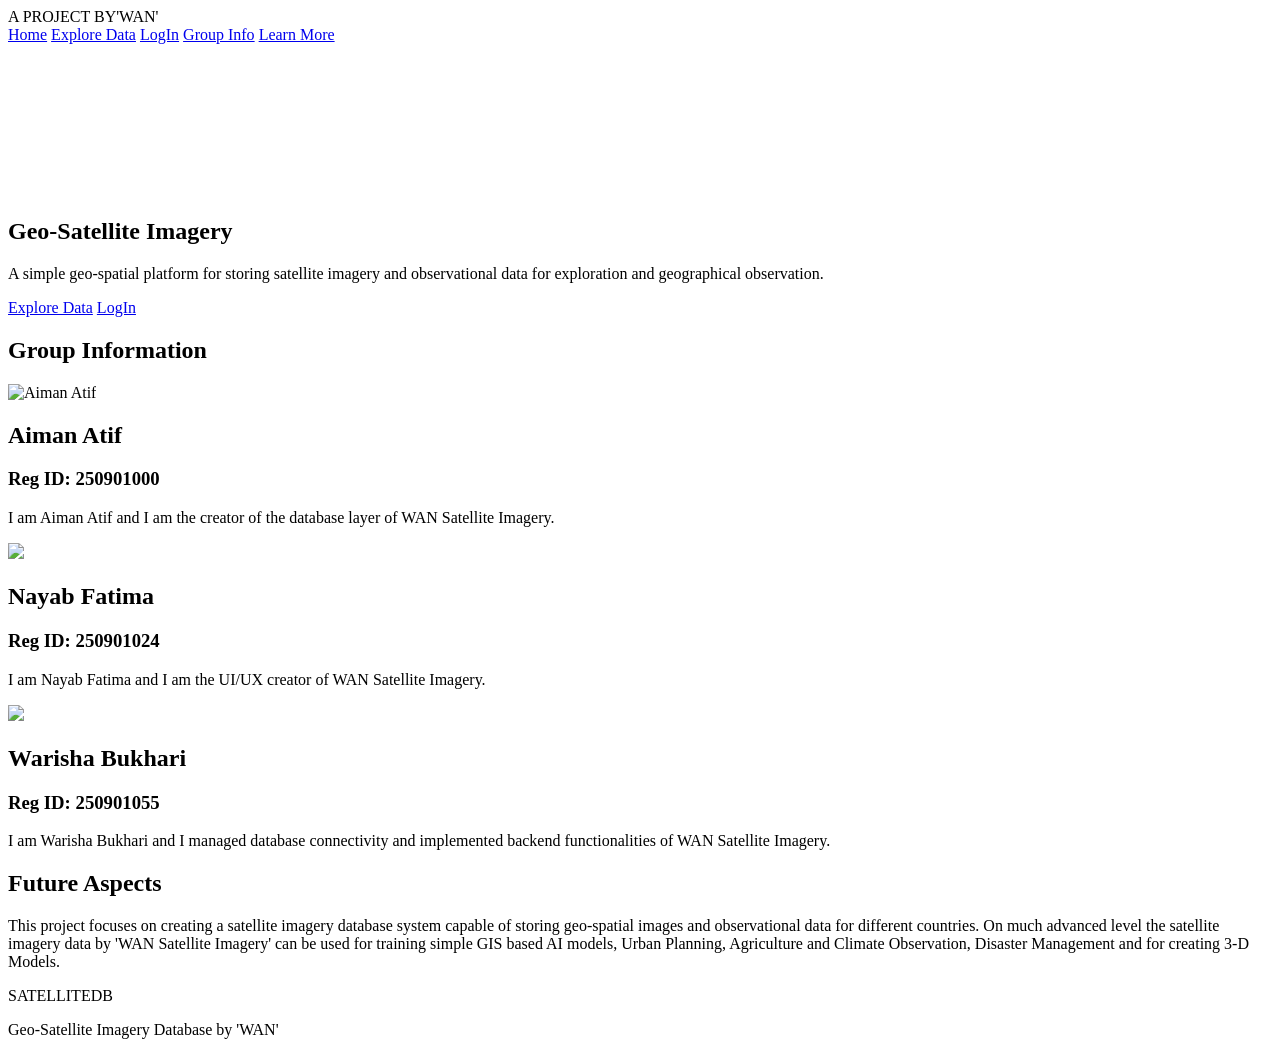
==== index.html @ bda1fd59 "change to index.html" ====
<!DOCTYPE html>
<html lang="en">
<head>
  <meta charset="UTF-8" />
  <meta name="viewport" content="width=device-width, initial-scale=1.0" />
  <title>Satellite Database System</title>
  <link rel="stylesheet" href="home.css">
   <!-- Fonts -->
  <link rel="preconnect" href="https://fonts.googleapis.com">
  <link rel="preconnect" href="https://fonts.gstatic.com" crossorigin>

  <link href="https://fonts.googleapis.com/css2?family=Orbitron:wght@400;600;700&family=Poppins:wght@300;400;500;600&display=swap" rel="stylesheet">
</head>
<body>
  <!-- Navbar -->
  <nav>
    <div class="nav-container">
      <div class="logo">A PROJECT BY<span>'WAN'</span></div>

      <div class="nav-links">
        <a href="#home">Home</a>
       <!--connecting with the explore page--> <a href="search-country.html">Explore Data</a>
       <!--connecting with the form page--> <a href="form.html">LogIn</a>
        <a href="#group">Group Info</a>
        <a href="#future-aspects">Learn More</a>
      </div>
    </div>
  </nav>

  <!-- Hero Section -->
  <section class="hero" id="home">

    <video autoplay muted loop playsinline>
      <source src="satellite-view.mp4">
    </video>

    <div class="overlay"></div>

    <div class="hero-content">

      <div class="hero-text">
        <h1>
          <span>Geo-Satellite Imagery</span>
        </h1>

        <p>
          A simple geo-spatial platform for storing satellite imagery and observational data for exploration and geographical observation.
        </p>

        <div class="buttons">
          <a href="search-country.html" class="btn primary-btn">Explore Data</a>
          <a href="form.html" class="btn secondary-btn">LogIn</a>
        </div>
      </div>
  </section>

<!-- Group Info -->
 <section id="group" class="team-section">
    <h1 class="team-heading">
        Group <span>Information</span>
    </h1>
    <!-- MEMBER 1:aiman-->
    <div class="member-card">
        <div class="member-image">
            <img src="aiman.jpeg" alt="Aiman Atif">
        </div>
        <div class="member-info">
            <h2>Aiman Atif</h2>
            <h3>Reg ID: 250901000</h3>
            <p>
                I am Aiman Atif and I am the creator of the
                database layer of WAN Satellite Imagery.
            </p>
        </div>
    </div>
    <!-- MEMBER 2:nayab -->
    <div class="member-card">
        <div class="member-image">
            <img src="nayab.jpeg">
        </div>
        <div class="member-info">
            <h2>Nayab Fatima</h2>
            <h3>Reg ID: 250901024</h3>
            <p>
               I am Nayab Fatima and I am the UI/UX creator of WAN Satellite Imagery.
            </p>
        </div>

    </div>
    <!-- MEMBER 3:warisha great ;) -->
    <div class="member-card">
        <div class="member-image">
            <img src="warisha.jpeg">
        </div>
        <div class="member-info">
            <h2>Warisha Bukhari</h2>
            <h3>Reg ID: 250901055</h3>
            <p>
                I am Warisha Bukhari and I  managed database connectivity and implemented backend functionalities of WAN Satellite Imagery.
            </p>
        </div>
    </div>
</section>

  <!-- future aspects -->
  <section id="future-aspects" class="parallax">

    <div class="parallax-content">
      <h2>Future Aspects</h2>

      <p>
           This project focuses on creating a satellite imagery database system capable of storing geo-spatial images and observational data for different countries. On much advanced level the satellite imagery data by 'WAN Satellite Imagery' can be used for training simple GIS based AI models, Urban Planning, Agriculture and Climate Observation, Disaster Management and for creating 3-D Models.  
      </p>
    </div>

  </section>

  <!-- Footer -->
  <footer id="contact">
    <div class="logo">
      SATELLITE<span>DB</span>
    </div>
    <p>
      Geo-Satellite Imagery Database by 'WAN'
    </p>
  </footer>
</body>
</html>
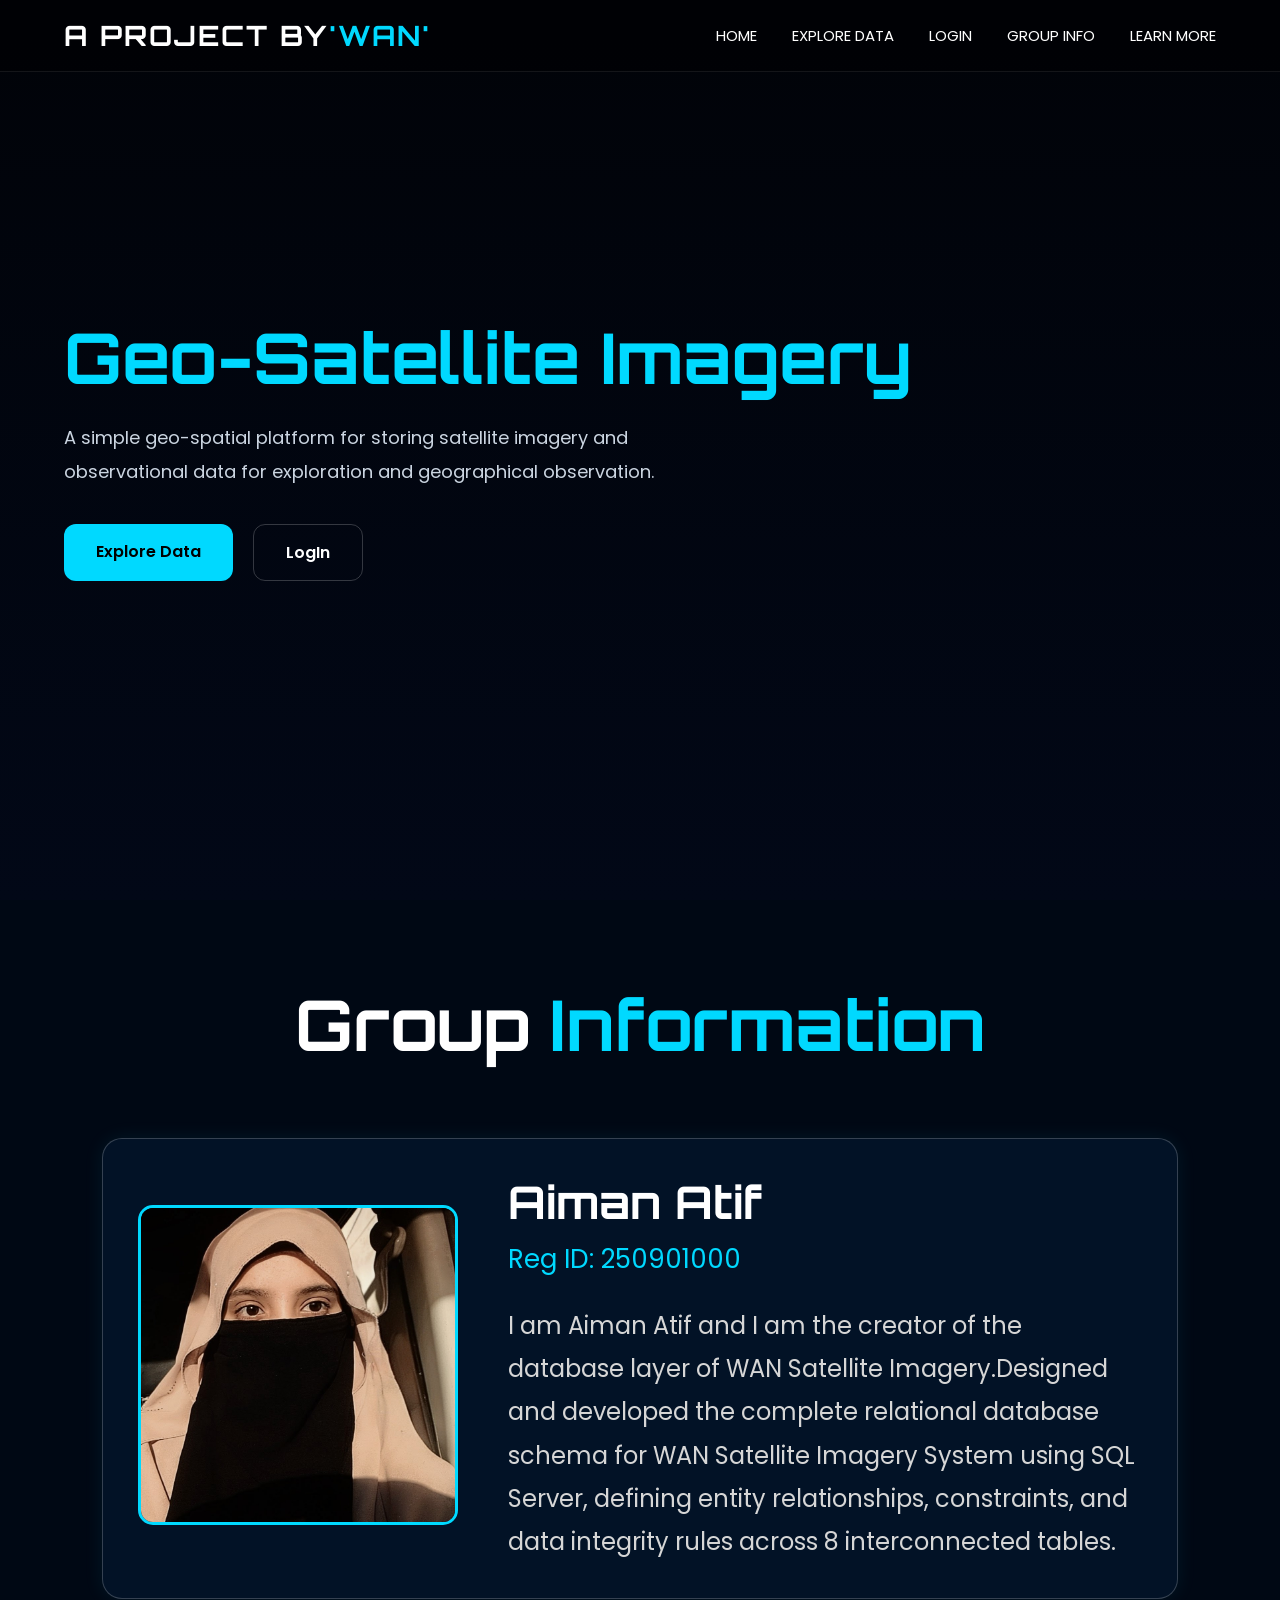
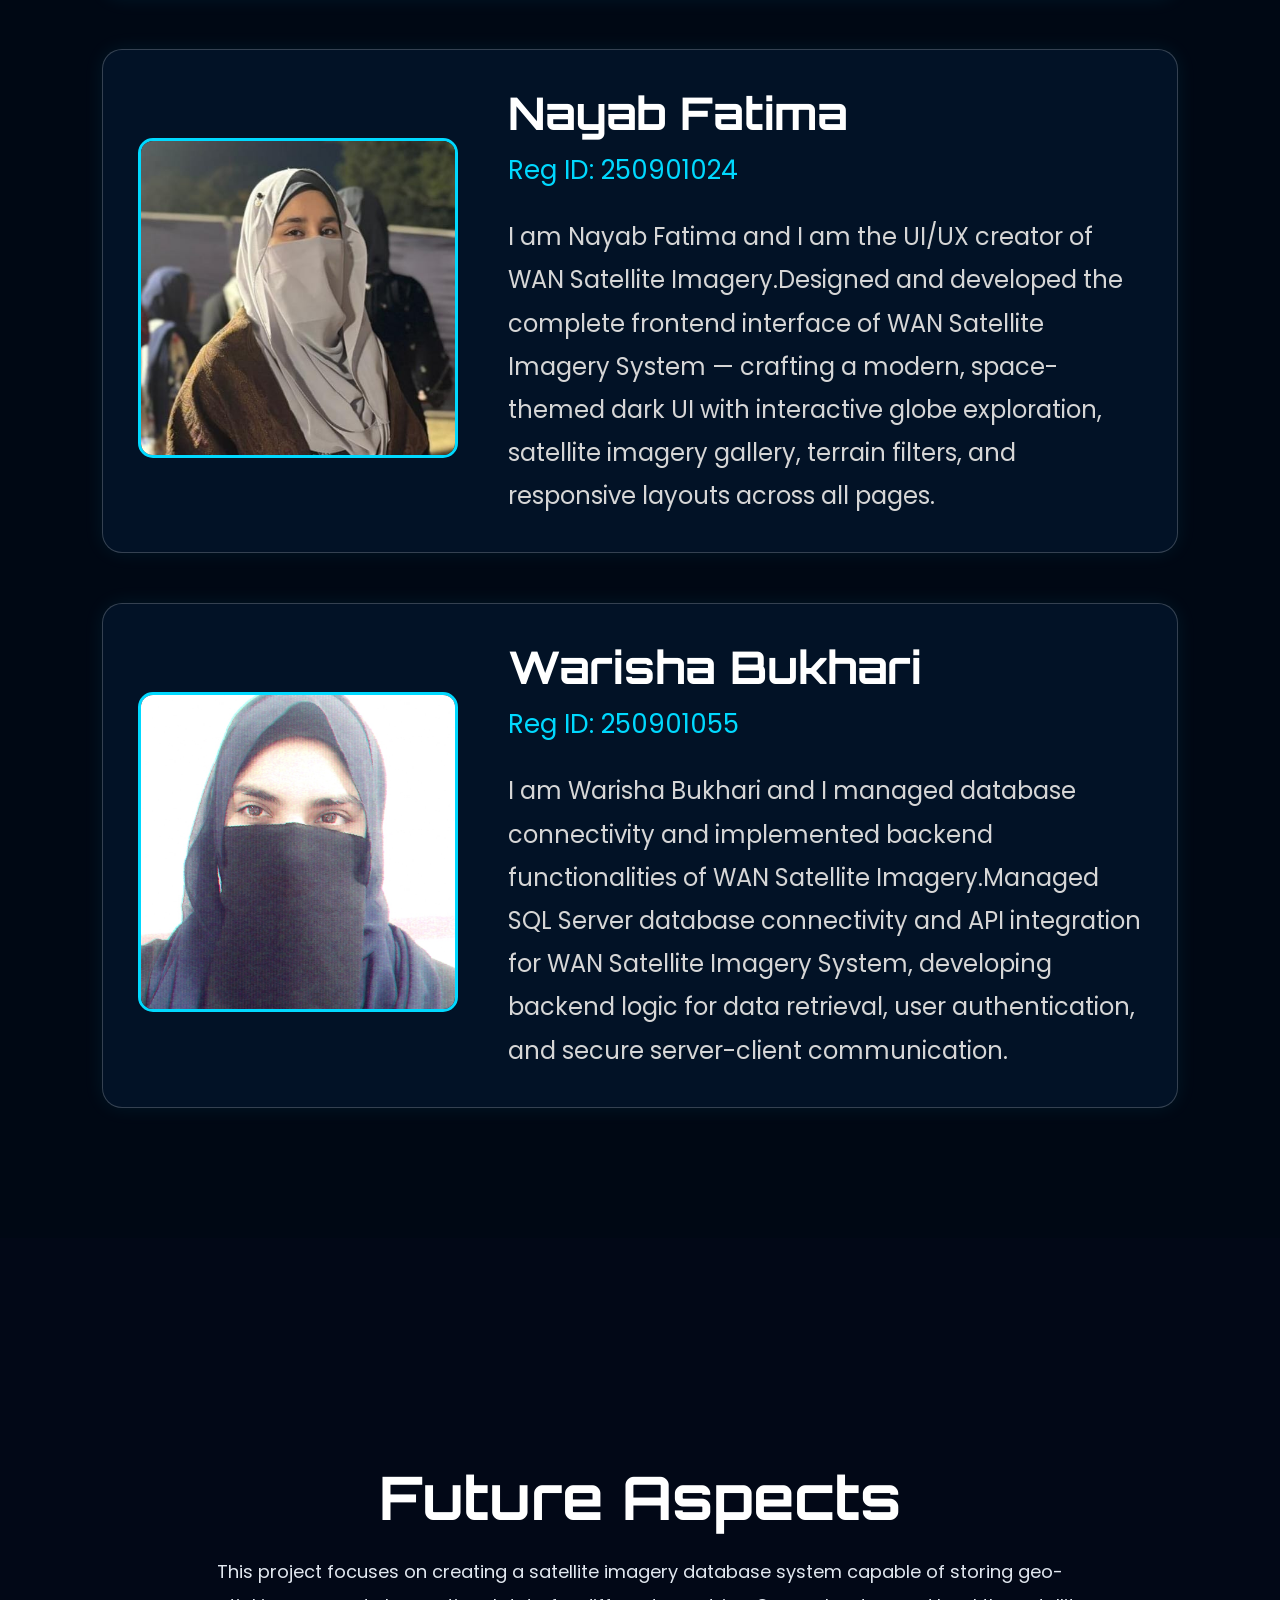
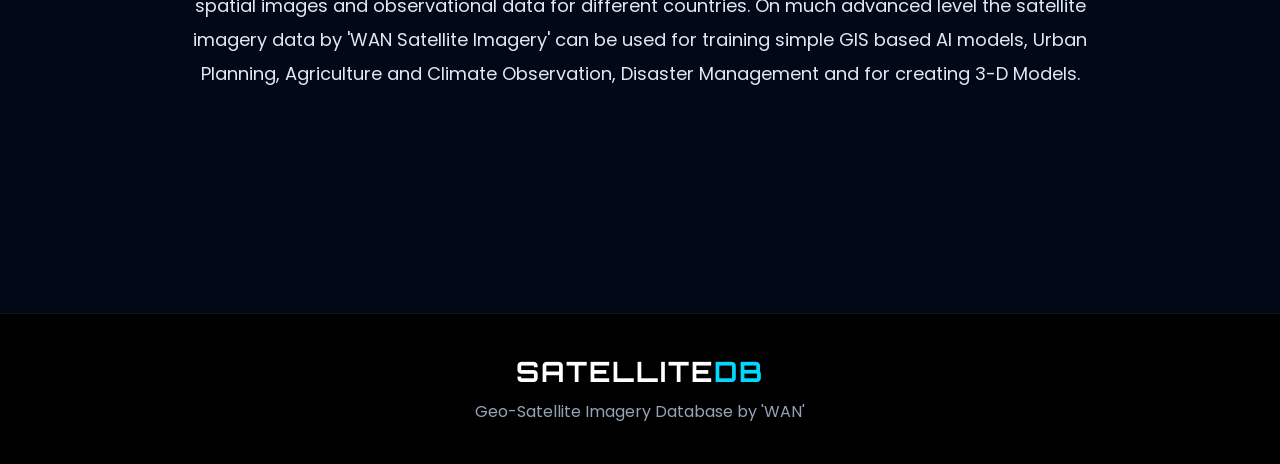
==== commit 0805fb5a: "Final project submission WAN Satellite Imagery System with index.html" ====
--- a/index.html
+++ b/index.html
@@ -1,128 +1,108 @@
 <!DOCTYPE html>
 <html lang="en">
+
 <head>
   <meta charset="UTF-8" />
   <meta name="viewport" content="width=device-width, initial-scale=1.0" />
   <title>Satellite Database System</title>
-  <link rel="stylesheet" href="home.css">
-   <!-- Fonts -->
+  <link rel="stylesheet" href="UI/index.css">
   <link rel="preconnect" href="https://fonts.googleapis.com">
   <link rel="preconnect" href="https://fonts.gstatic.com" crossorigin>
+  <link
+    href="https://fonts.googleapis.com/css2?family=Orbitron:wght@400;600;700&family=Poppins:wght@300;400;500;600&display=swap"
+    rel="stylesheet">
+</head>
 
-  <link href="https://fonts.googleapis.com/css2?family=Orbitron:wght@400;600;700&family=Poppins:wght@300;400;500;600&display=swap" rel="stylesheet">
-</head>
 <body>
+
   <!-- Navbar -->
   <nav>
     <div class="nav-container">
       <div class="logo">A PROJECT BY<span>'WAN'</span></div>
-
       <div class="nav-links">
         <a href="#home">Home</a>
-       <!--connecting with the explore page--> <a href="search-country.html">Explore Data</a>
-       <!--connecting with the form page--> <a href="form.html">LogIn</a>
+        <a href="UI/register.html">Explore Data</a>
+        <a href="UI/register.html">LogIn</a>
         <a href="#group">Group Info</a>
         <a href="#future-aspects">Learn More</a>
       </div>
     </div>
   </nav>
-
   <!-- Hero Section -->
   <section class="hero" id="home">
-
     <video autoplay muted loop playsinline>
-      <source src="satellite-view.mp4">
+      <source src="UI/satellite-view.mp4" type="video/mp4">
     </video>
-
     <div class="overlay"></div>
-
     <div class="hero-content">
-
       <div class="hero-text">
-        <h1>
-          <span>Geo-Satellite Imagery</span>
-        </h1>
-
-        <p>
-          A simple geo-spatial platform for storing satellite imagery and observational data for exploration and geographical observation.
-        </p>
-
+        <h1><span>Geo-Satellite Imagery</span></h1>
+        <p>A simple geo-spatial platform for storing satellite imagery and observational data for exploration and
+          geographical observation.</p>
         <div class="buttons">
-          <a href="search-country.html" class="btn primary-btn">Explore Data</a>
-          <a href="form.html" class="btn secondary-btn">LogIn</a>
+          <a href="UI/register.html" class="btn primary-btn">Explore Data</a>
+          <a href="UI/register.html" class="btn secondary-btn">LogIn</a>
         </div>
       </div>
+    </div>
   </section>
 
-<!-- Group Info -->
- <section id="group" class="team-section">
-    <h1 class="team-heading">
-        Group <span>Information</span>
-    </h1>
-    <!-- MEMBER 1:aiman-->
+  <!-- Group Info -->
+  <section id="group" class="team-section">
+    <h1 class="team-heading">Group <span>Information</span></h1>
+
     <div class="member-card">
-        <div class="member-image">
-            <img src="aiman.jpeg" alt="Aiman Atif">
-        </div>
-        <div class="member-info">
-            <h2>Aiman Atif</h2>
-            <h3>Reg ID: 250901000</h3>
-            <p>
-                I am Aiman Atif and I am the creator of the
-                database layer of WAN Satellite Imagery.
-            </p>
-        </div>
+      <div class="member-image"><img src="UI/aiman.jpeg" alt="Aiman Atif"></div>
+      <div class="member-info">
+        <h2>Aiman Atif</h2>
+        <h3>Reg ID: 250901000</h3>
+        <p>I am Aiman Atif and I am the creator of the database layer of WAN Satellite Imagery.Designed and developed
+          the complete relational database schema for WAN Satellite Imagery System using SQL Server, defining entity
+          relationships, constraints, and data integrity rules across 8 interconnected tables.</p>
+      </div>
     </div>
-    <!-- MEMBER 2:nayab -->
+
     <div class="member-card">
-        <div class="member-image">
-            <img src="nayab.jpeg">
-        </div>
-        <div class="member-info">
-            <h2>Nayab Fatima</h2>
-            <h3>Reg ID: 250901024</h3>
-            <p>
-               I am Nayab Fatima and I am the UI/UX creator of WAN Satellite Imagery.
-            </p>
-        </div>
+      <div class="member-image"><img src="UI/nayab.jpeg" alt="Nayab Fatima"></div>
+      <div class="member-info">
+        <h2>Nayab Fatima</h2>
+        <h3>Reg ID: 250901024</h3>
+        <p>I am Nayab Fatima and I am the UI/UX creator of WAN Satellite Imagery.Designed and developed the complete
+          frontend interface of WAN Satellite Imagery System — crafting a modern, space-themed dark UI with interactive
+          globe exploration, satellite imagery gallery, terrain filters, and responsive layouts across all pages.</p>
+      </div>
+    </div>
 
+    <div class="member-card">
+      <div class="member-image"><img src="UI/warisha.jpeg" alt="Warisha Bukhari"></div>
+      <div class="member-info">
+        <h2>Warisha Bukhari</h2>
+        <h3>Reg ID: 250901055</h3>
+        <p>I am Warisha Bukhari and I managed database connectivity and implemented backend functionalities of WAN
+          Satellite Imagery.Managed SQL Server database connectivity and API integration for WAN Satellite Imagery
+          System, developing backend logic for data retrieval, user authentication, and secure server-client
+          communication.</p>
+      </div>
     </div>
-    <!-- MEMBER 3:warisha great ;) -->
-    <div class="member-card">
-        <div class="member-image">
-            <img src="warisha.jpeg">
-        </div>
-        <div class="member-info">
-            <h2>Warisha Bukhari</h2>
-            <h3>Reg ID: 250901055</h3>
-            <p>
-                I am Warisha Bukhari and I  managed database connectivity and implemented backend functionalities of WAN Satellite Imagery.
-            </p>
-        </div>
-    </div>
-</section>
+  </section>
 
-  <!-- future aspects -->
+  <!-- Future Aspects -->
   <section id="future-aspects" class="parallax">
-
     <div class="parallax-content">
       <h2>Future Aspects</h2>
-
-      <p>
-           This project focuses on creating a satellite imagery database system capable of storing geo-spatial images and observational data for different countries. On much advanced level the satellite imagery data by 'WAN Satellite Imagery' can be used for training simple GIS based AI models, Urban Planning, Agriculture and Climate Observation, Disaster Management and for creating 3-D Models.  
-      </p>
+      <p>This project focuses on creating a satellite imagery database system capable of storing geo-spatial images and
+        observational data for different countries. On much advanced level the satellite imagery data by 'WAN Satellite
+        Imagery' can be used for training simple GIS based AI models, Urban Planning, Agriculture and Climate
+        Observation, Disaster Management and for creating 3-D Models.</p>
     </div>
-
   </section>
 
   <!-- Footer -->
   <footer id="contact">
-    <div class="logo">
-      SATELLITE<span>DB</span>
-    </div>
-    <p>
-      Geo-Satellite Imagery Database by 'WAN'
-    </p>
+    <div class="logo">SATELLITE<span>DB</span></div>
+    <p>Geo-Satellite Imagery Database by 'WAN'</p>
   </footer>
+
 </body>
+
 </html>
--- a/UI/index.css
+++ b/UI/index.css
@@ -0,0 +1,341 @@
+* {
+  margin: 0;
+  padding: 0;
+  box-sizing: border-box;
+  scroll-behavior: smooth;
+}
+
+body {
+  font-family: 'Poppins', sans-serif;
+  background: #020817;
+  color: white;
+  overflow-x: hidden;
+}
+
+/* Scrollbar */
+
+::-webkit-scrollbar {
+  width: 10px;
+}
+
+::-webkit-scrollbar-thumb {
+  background: #00d9ff;
+  border-radius: 20px;
+}
+
+/* Navbar */
+
+nav {
+  position: fixed;
+  width: 100%;
+  top: 0;
+  left: 0;
+  z-index: 1000;
+  background: rgba(0,0,0,0.35);
+  
+  border-bottom: 1px solid rgba(255,255,255,0.08);
+}
+
+.nav-container {
+  width: 90%;
+  margin: auto;
+  display: flex;
+  justify-content: space-between;
+  align-items: center;
+  padding: 18px 0;
+}
+
+.logo {
+  font-family: 'Orbitron', sans-serif;
+  font-size: 28px;
+  font-weight: 700;
+  letter-spacing: 2px;
+  color: white;
+}
+
+.logo span {
+  color: #00d9ff;
+}
+
+.nav-links {
+  display: flex;
+  gap: 35px;
+}
+
+.nav-links a {
+  text-decoration: none;
+  color: white;
+  font-size: 15px;
+  transition: 0.3s;
+  text-transform: uppercase;
+}
+
+.nav-links a:hover {
+  color: #00d9ff;
+}
+
+/* Hero Section */
+
+.hero {
+  position: relative;
+  height: 100vh;
+  overflow: hidden;
+  display: flex;
+  align-items: center;
+  justify-content: center;
+}
+
+.hero video {
+  position: absolute;
+  width: 100%;
+  height: 100%;
+  object-fit: cover;
+  
+}
+
+.overlay {
+  position: absolute;
+  inset: 0;
+  background: linear-gradient(
+    to bottom,
+    rgba(0,0,0,0.65),
+    rgba(2,8,23,0.85)
+  );
+}
+
+.hero-content {
+  position: relative;
+  z-index: 5;
+  width: 90%;
+  max-width: 1400px;
+  display: grid;
+  grid-template-columns: repeat(auto-fit, minmax(400px, 1fr));
+  gap: 50px;
+  align-items: center;
+}
+
+.hero-text h1 {
+  font-family: 'Orbitron', sans-serif;
+  font-size: 70px;
+  line-height: 1.1;
+  margin-bottom: 25px;
+}
+
+.hero-text span {
+  color: #00d9ff;
+}
+
+.hero-text p {
+  color: #cbd5e1;
+  line-height: 1.9;
+  font-size: 18px;
+  margin-bottom: 35px;
+  max-width: 650px;
+}
+
+.buttons {
+  display: flex;
+  gap: 20px;
+  flex-wrap: wrap;
+}
+
+.btn {
+  padding: 15px 32px;
+  border-radius: 12px;
+  border: none;
+  cursor: pointer;
+  font-weight: 600;
+  transition: 0.3s;
+  text-decoration: none;
+}
+
+.primary-btn {
+  background: #00d9ff;
+  color: black;
+}
+
+.primary-btn:hover {
+  background: white;
+}
+
+.secondary-btn {
+  background: transparent;
+  border: 1px solid rgba(255,255,255,0.2);
+  color: white;
+}
+
+.secondary-btn:hover {
+  border-color: #00d9ff;
+  color: #00d9ff;
+}
+
+
+/* Sections */
+
+.section {
+  padding: 120px 8%;
+}
+
+.section-title {
+  text-align: center;
+  margin-bottom: 70px;
+}
+
+.section-title h2 {
+  font-size: 55px;
+  font-family: 'Orbitron', sans-serif;
+  margin-bottom: 15px;
+}
+
+.section-title span {
+  color: #00d9ff;
+}
+
+.section-title p {
+  color: #94a3b8;
+  max-width: 700px;
+  margin: auto;
+  line-height: 1.8;
+}
+
+/* Group Info */
+
+.team-section{
+    width:100%;
+    padding:80px 8%;
+    background:#000814;
+    box-sizing:border-box;
+}
+.team-heading{
+    text-align:center;
+    font-size:70px;
+    color:white;
+    margin-bottom:70px;
+    font-family:Orbitron, sans-serif;
+}
+
+.team-heading span{
+    color:#00d9ff;
+}
+.member-card{
+    display:flex;
+    align-items:center;
+
+    gap:50px;
+
+    background:#021226;
+
+    border:1px solid rgba(255,255,255,0.2);
+
+    border-radius:20px;
+
+    padding:35px;
+
+    margin-bottom:50px;
+
+    box-shadow:0 0 20px rgba(0,217,255,0.08);
+}
+.member-image{
+    flex:0 0 320px;
+}
+.member-image img{
+    width:100%;
+    height:320px;
+
+    object-fit:cover;
+
+    border-radius:15px;
+
+    border:3px solid #00d9ff;
+}
+.member-info{
+    color:white;
+}
+.member-info h2{
+    font-size:45px;
+    margin-bottom:10px;
+    font-family:Orbitron, sans-serif;
+}
+.member-info h3{
+    font-size:26px;
+    color:#00d9ff;
+    margin-bottom:25px;
+    font-weight:normal;
+}
+.member-info p{
+    font-size:24px;
+    line-height:1.8;
+    color:#d6d6d6;
+}
+
+/* Parallax */
+
+.parallax {
+  height: 75vh;
+  background:
+    linear-gradient(rgba(0,0,0,0.75), rgba(0,0,0,0.8)),
+    url('https://images.unsplash.com/photo-1446776811953-b23d57bd21aa?q=80&w=1600&auto=format&fit=crop');
+
+  background-size: cover;
+  background-position: center;
+  background-attachment: fixed;
+
+  display: flex;
+  justify-content: center;
+  align-items: center;
+  text-align: center;
+  padding: 20px;
+}
+
+.parallax-content h2 {
+  font-size: 60px;
+  font-family: 'Orbitron', sans-serif;
+  margin-bottom: 20px;
+}
+
+.parallax-content p {
+  max-width: 900px;
+  margin: auto;
+  color: #e2e8f0;
+  line-height: 1.9;
+  font-size: 18px;
+}
+
+
+/* Footer */
+
+footer {
+  padding: 40px 8%;
+  background: black;
+  border-top: 1px solid rgba(255,255,255,0.08);
+  text-align: center;
+}
+
+footer p {
+  color: #94a3b8;
+  margin-top: 10px;
+}
+
+/* Responsive */
+
+@media(max-width: 900px) {
+
+  .hero-text h1,
+  .section-title h2,
+  .group-text h2,
+  .parallax-content h2 {
+    font-size: 42px;
+  }
+
+  .nav-links {
+    display: none;
+  }
+
+  .hero-content {
+    grid-template-columns: 1fr;
+  }
+
+  .info-grid {
+    grid-template-columns: 1fr;
+  }
+}
